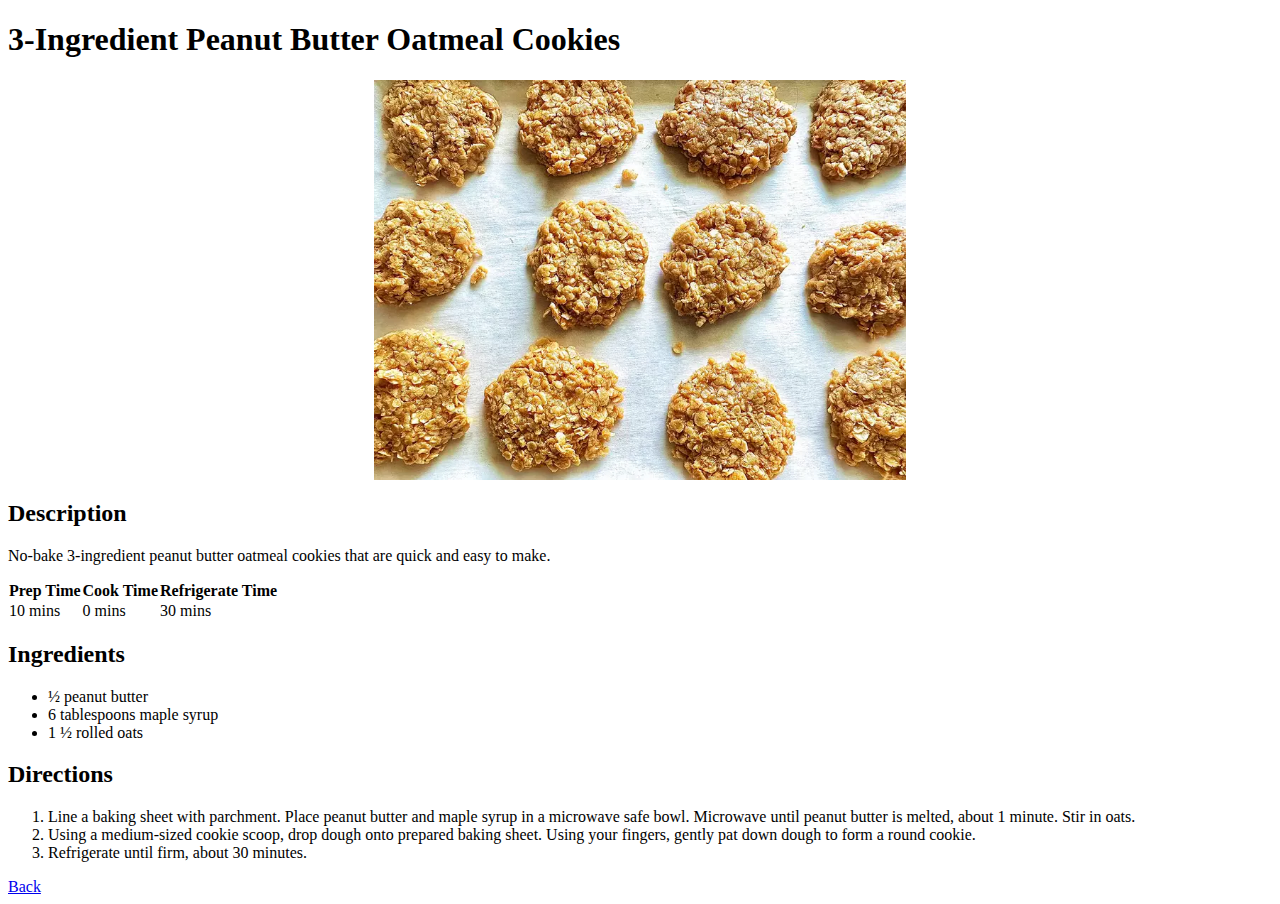
==== recipes/3-Ingredient Peanut Butter Oatmeal Cookies.html @ c59958de "Update 3-Ingredient Peanut Butter Oatmeal Cookies.html" ====
<!DOCTYPE html>
<html lang="en">
<style>
    table, th, td {
        border: 1 solid black;
        border-collapse: collapse;
        padding-inline: 20;
    }
    img.center {
        display: block;
        margin: auto;
    }
</style>
<head>
    <meta charset="UTF-8">
    <meta name="viewport" content="width=device-width, initial-scale=1.0">
    <title>3-Ingredient Peanut Butter Oatmeal Cookies</title>
</head>

<body>
    <h1>3-Ingredient Peanut Butter Oatmeal Cookies</h1>
    <img src="../images/peanut_butter_oatmeal_cookies.jpg" alt="3-Ingredient Peanut Butter Oatmeal Cookies" style="height: 400px;" class="center">
    <h2>Description</h2>
    <p>No-bake 3-ingredient peanut butter oatmeal cookies that are quick and easy to make.</p>
    <table>
        <tr>
            <th>Prep Time</th>
            <th>Cook Time</th>
            <th>Refrigerate Time</th>
        </tr>
        <tr>
            <td>10 mins</td>
            <td>0 mins</td>
            <td>30 mins</td>
        </tr>
    </table>
    <h2>Ingredients</h2>
    <ul>
        <li>&frac12; peanut butter</li>
        <li>6 tablespoons maple syrup</li>
        <li>1 &frac12; rolled oats</li>
    </ul>
    <h2>Directions</h2>
    <ol>
        <li>Line a baking sheet with parchment. Place peanut butter and maple syrup in a microwave safe bowl. Microwave until peanut butter is melted, about 1 minute. Stir in oats.</li>
        <li>Using a medium-sized cookie scoop, drop dough onto prepared baking sheet. Using your fingers, gently pat down dough to form a round cookie.</li>
        <li>Refrigerate until firm, about 30 minutes.</li>
    </ol>
    <a href="../index.html">Back</a>

</body>
</html>
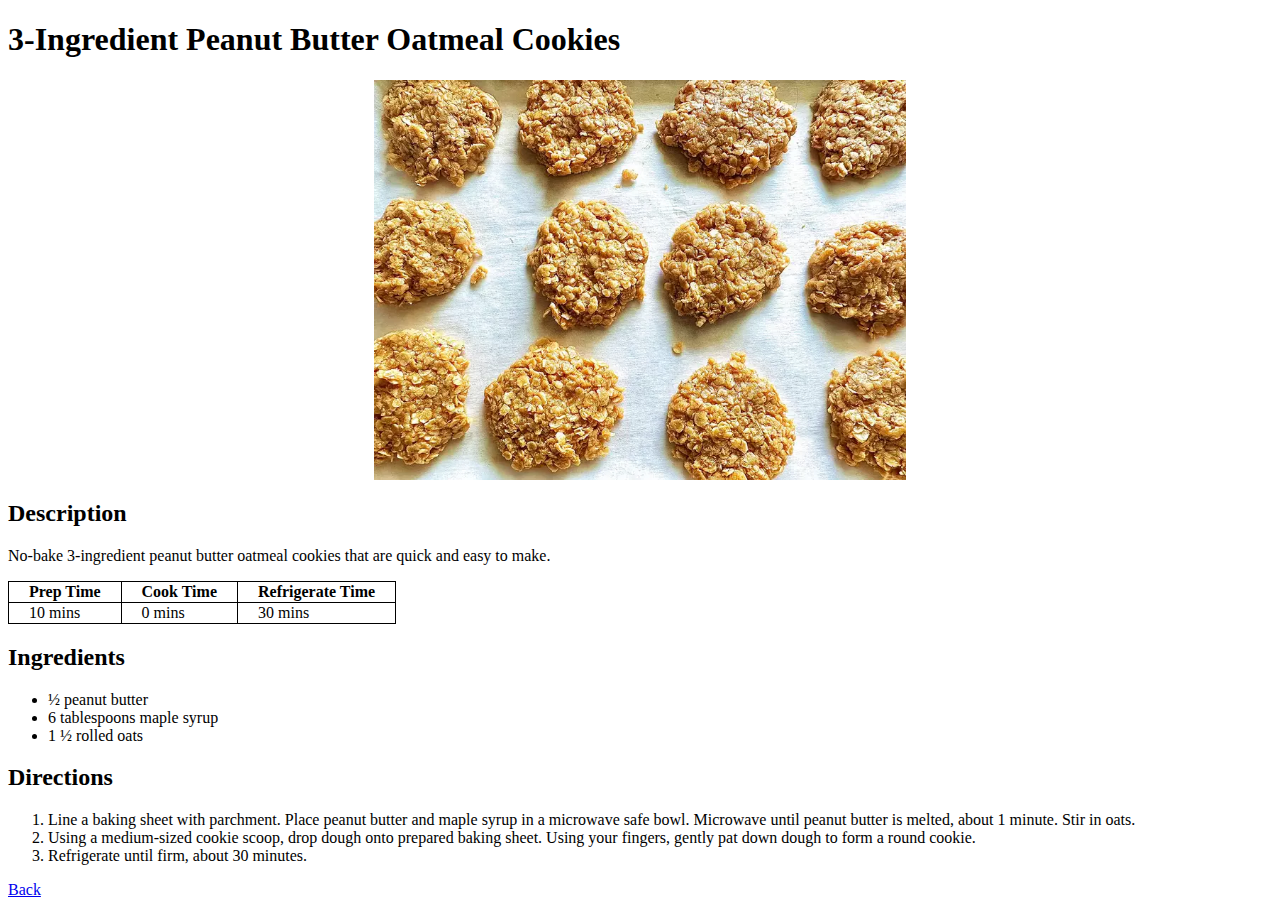
==== commit 939782b5: "Update 3-Ingredient Peanut Butter Oatmeal Cookies.html" ====
--- a/recipes/3-Ingredient Peanut Butter Oatmeal Cookies.html
+++ b/recipes/3-Ingredient Peanut Butter Oatmeal Cookies.html
@@ -2,9 +2,9 @@
 <html lang="en">
 <style>
     table, th, td {
-        border: 1 solid black;
+        border: 1px solid black;
         border-collapse: collapse;
-        padding-inline: 20;
+        padding-inline: 20px;
     }
     img.center {
         display: block;
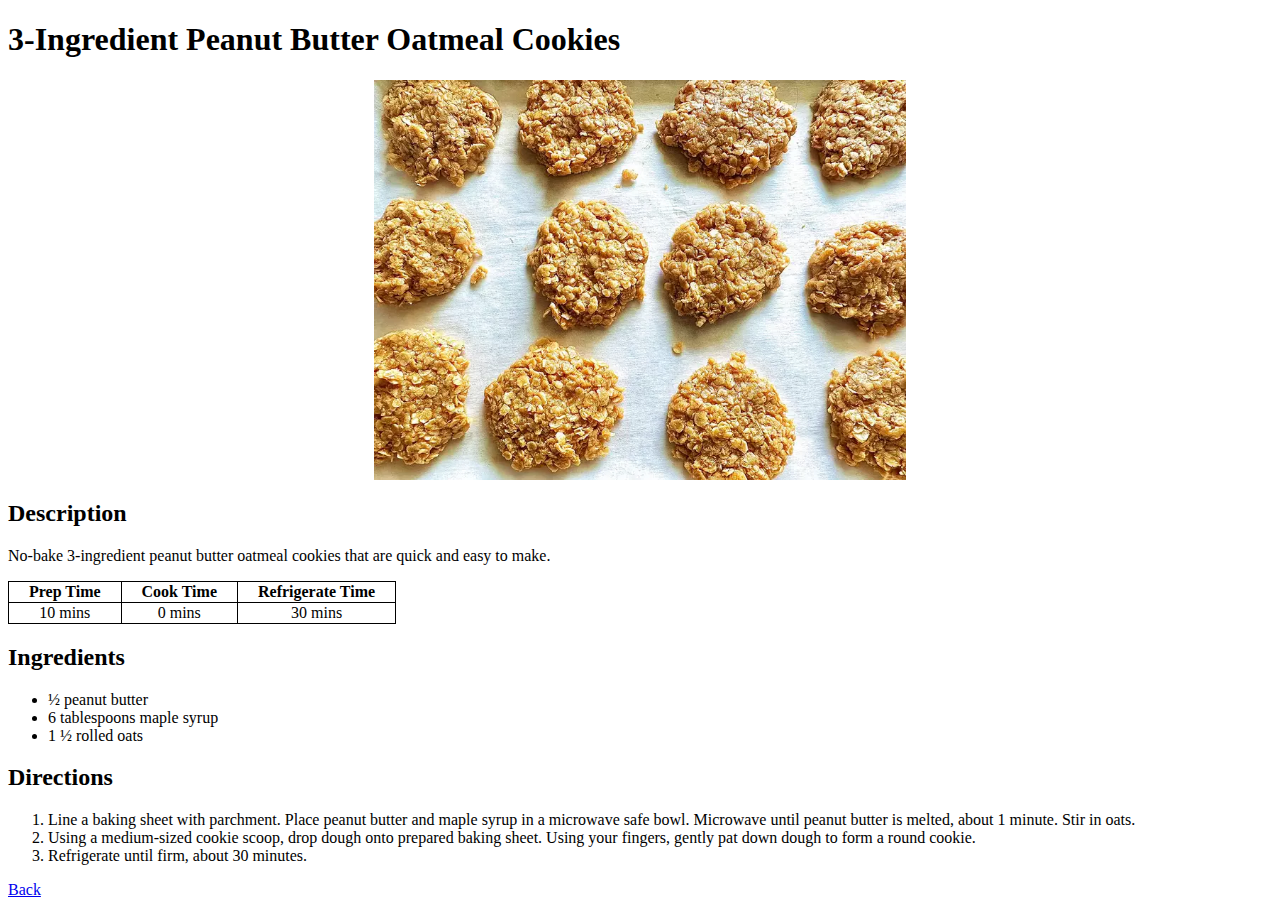
==== commit 7d03b618: "Update 3-Ingredient Peanut Butter Oatmeal Cookies.html" ====
--- a/recipes/3-Ingredient Peanut Butter Oatmeal Cookies.html
+++ b/recipes/3-Ingredient Peanut Butter Oatmeal Cookies.html
@@ -4,6 +4,7 @@
     table, th, td {
         border: 1px solid black;
         border-collapse: collapse;
+        text-align: center;
         padding-inline: 20px;
     }
     img.center {
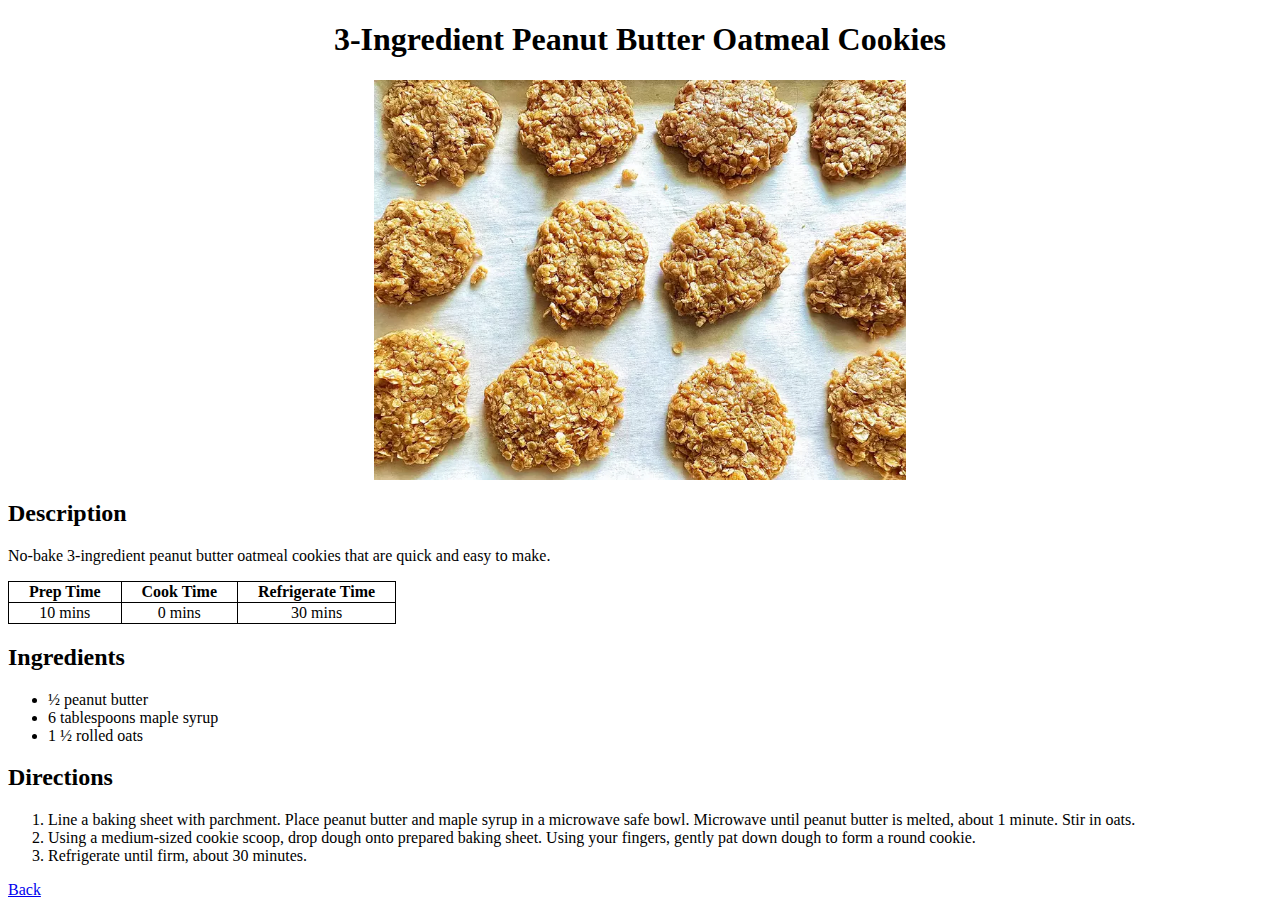
==== commit 889a4139: "Update 3-Ingredient Peanut Butter Oatmeal Cookies.html" ====
--- a/recipes/3-Ingredient Peanut Butter Oatmeal Cookies.html
+++ b/recipes/3-Ingredient Peanut Butter Oatmeal Cookies.html
@@ -19,7 +19,7 @@
 </head>
 
 <body>
-    <h1>3-Ingredient Peanut Butter Oatmeal Cookies</h1>
+    <h1 style="text-align: center;">3-Ingredient Peanut Butter Oatmeal Cookies</h1>
     <img src="../images/peanut_butter_oatmeal_cookies.jpg" alt="3-Ingredient Peanut Butter Oatmeal Cookies" style="height: 400px;" class="center">
     <h2>Description</h2>
     <p>No-bake 3-ingredient peanut butter oatmeal cookies that are quick and easy to make.</p>
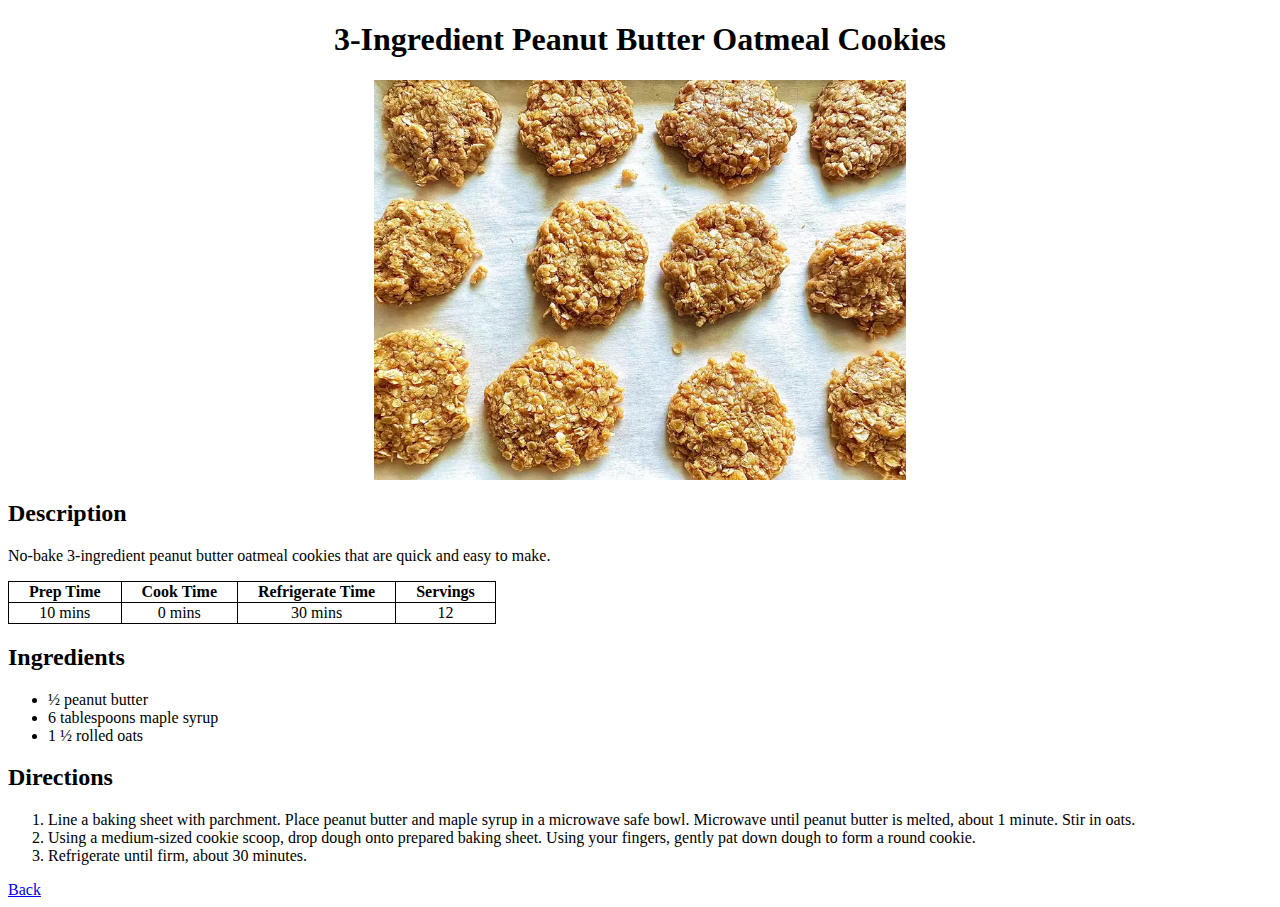
==== commit 1b86cf0d: "Update 3-Ingredient Peanut Butter Oatmeal Cookies.html" ====
--- a/recipes/3-Ingredient Peanut Butter Oatmeal Cookies.html
+++ b/recipes/3-Ingredient Peanut Butter Oatmeal Cookies.html
@@ -25,14 +25,16 @@
     <p>No-bake 3-ingredient peanut butter oatmeal cookies that are quick and easy to make.</p>
     <table>
         <tr>
-            <th>Prep Time</th>
-            <th>Cook Time</th>
-            <th>Refrigerate Time</th>
+            <th><b>Prep Time</b></th>
+            <th><b>Cook Time</b></th>
+            <th><b>Refrigerate Time</b></th>
+            <th><b>Servings</b></th>
         </tr>
         <tr>
             <td>10 mins</td>
             <td>0 mins</td>
             <td>30 mins</td>
+            <td>12</td>
         </tr>
     </table>
     <h2>Ingredients</h2>
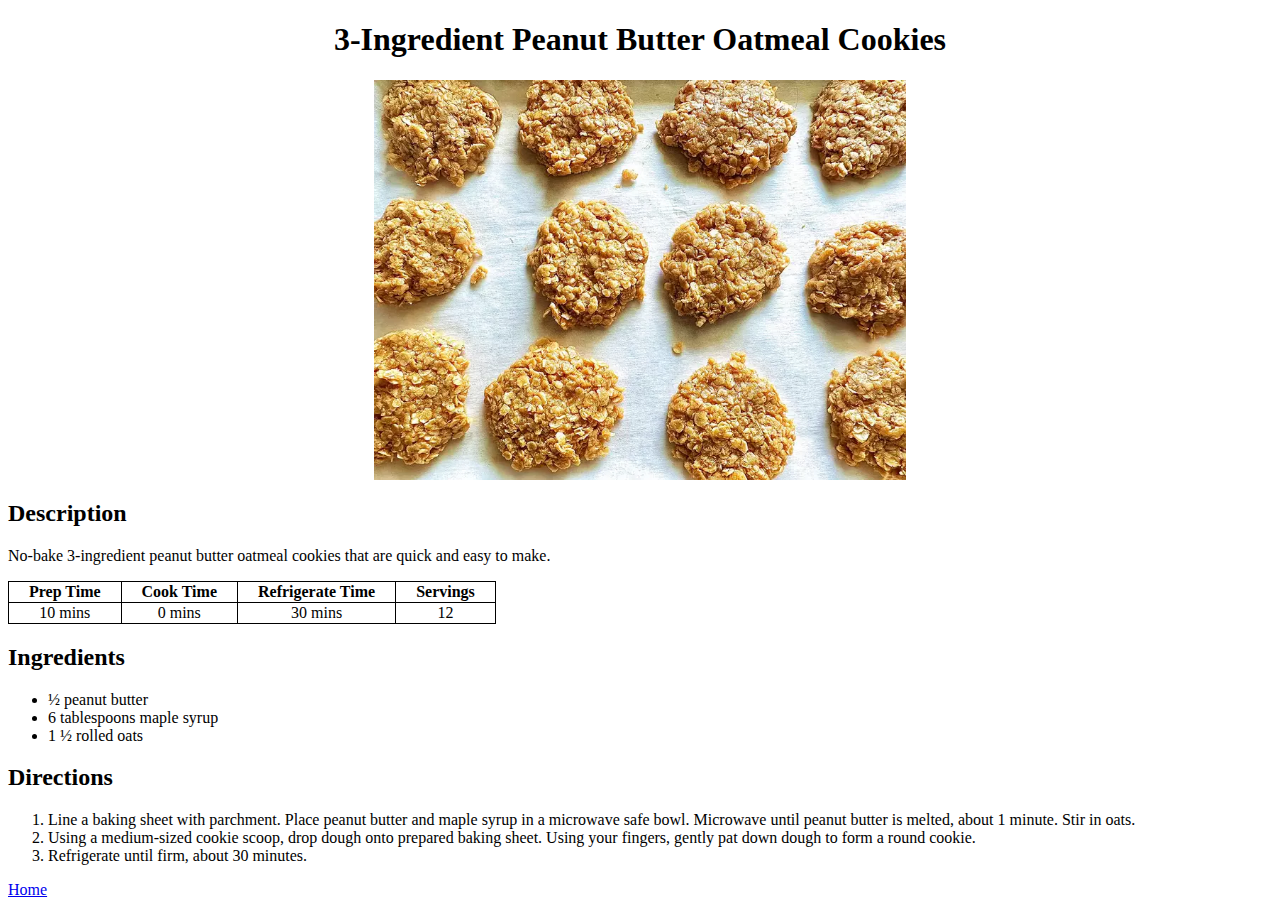
==== commit 159f3c43: "Update recipes" ====
--- a/recipes/3-Ingredient Peanut Butter Oatmeal Cookies.html
+++ b/recipes/3-Ingredient Peanut Butter Oatmeal Cookies.html
@@ -49,7 +49,7 @@
         <li>Using a medium-sized cookie scoop, drop dough onto prepared baking sheet. Using your fingers, gently pat down dough to form a round cookie.</li>
         <li>Refrigerate until firm, about 30 minutes.</li>
     </ol>
-    <a href="../index.html">Back</a>
+    <a href="../index.html">Home</a>
 
 </body>
 </html>
